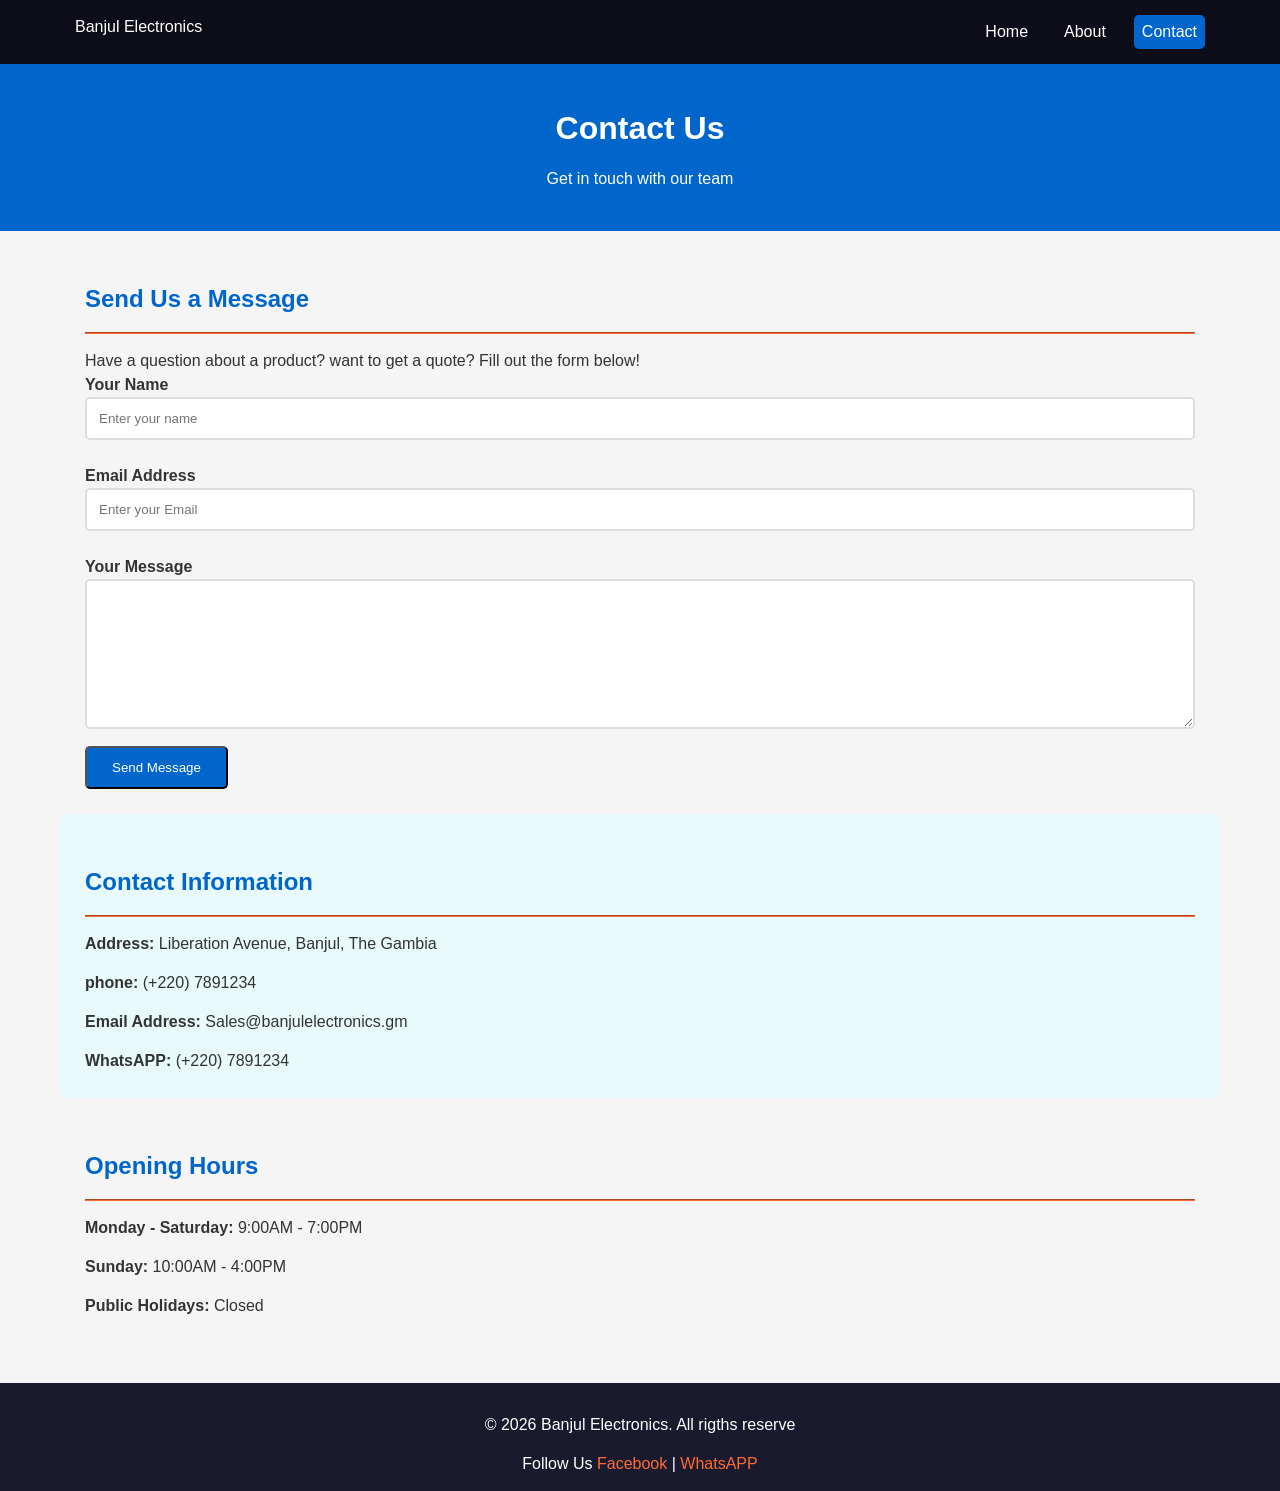
==== contact.html @ 0dc69b70 "Add files via upload initial commit" ====
<!DOCTYPE html>
<html lang="en">
<head>
    <meta charset="UTF-8">
    <meta name="viewport" content="width=device-width, initial-scale=1.0">
    <title>Banjul Electronics Contactpage</title>
    <link rel="stylesheet" href="./contact.css">
</head>
<body>
    <header>
        <div class="wrapper">
        <div class="logo">Banjul Electronics</div>
        <nav>
            <ul>
              <li><a href="./index.html">Home</a></li>
              <li><a href="./about.html">About</a></li>
              <li class="active"><a href="./contact.html">Contact</a></li>  
            </ul>
        </nav>
        </div> 
    </header>

    <div class="hero-section">
        <h1>Contact Us</h1>
        <p>Get in touch with our team</p>
    </div>
    <main>
         <section class="send-us-message">

            <h2>Send Us a Message</h2>
            <hr class="border">
            <p>Have a question about a product? want to get a quote? Fill out the form below!</p>

             <form>
            <label> <strong> Your Name</strong></label><br>
            <input type="text" placeholder="Enter your name" >
             <br>
             <br>

            <label> <strong>Email Address</strong></label><br>
            <input type="text" placeholder="Enter your Email ">
             <br>
             <br>

            <label> <strong>Your Message</strong></label><br>
            <textarea name="message" id="your meessage"></textarea>
            </form>

        <button>Send Message</button>

        </section>

        <section class="contact-Info">
            
                <h2>Contact Information</h2>
                <hr class="border">
                <p><strong>Address: </strong> Liberation Avenue, Banjul, The Gambia</p>
                <p><strong>phone: </strong> (+220) 7891234</p>
                <p><strong>Email Address: </strong> Sales@banjulelectronics.gm</p>
                <p><strong>WhatsAPP: </strong> (+220) 7891234</p>
            
        </section>

         <section class="opening-hours">
            <h2>Opening Hours</h2>
            <hr class="border">
            <p><strong>Monday - Saturday:</strong> 9:00AM - 7:00PM</p>
            <P><strong>Sunday:</strong> 10:00AM - 4:00PM</P>
            <P><strong>Public Holidays: </strong> Closed</P>
        
        </section>

    </main>
    <footer>
        <p>&copy 2026 Banjul Electronics. All rigths reserve</p>
        <p>Follow Us <a href="https://facebook.com/Ni'matullah jallow" target="_blank"> Facebook</a> | <a href="https:.//WhatsAPP.com/Ni'amatullah" target="_blank">WhatsAPP</a></p>
    </footer>
    
</body>
</html>
---- contact.css ----
*{
    margin: 0;
    padding: 0;
    box-sizing: border-box;
}

body {
    font-family:'Segoe UI', Tahoma, Geneva, Verdana, sans-serif;
    font-size: 16px;
    line-height: 1.5;
    /* padding: 0 20px; */
    color: #333333;
    background-color: #f5f5f5;
    /* font-weight: ; */
}

.wrapper{
    display: flex;
    justify-content: space-between;
    margin: 0 60px;
}

nav ul {
    display: flex;
    list-style: none;
    gap: 20px;
}
nav a {
    text-decoration: none;
    color: #ffffff;
}

/* nav a:hover{
    background-color: #0066cc;
} */

header{
    padding: 15px;
    background-color: #0d0d1a;
}

header li {
    padding: 5px 8px;
    border-radius: 5px;
}

.active {
    background-color: #0066cc;
}

.logo{
    color: #ffffff;
}

.hero-section{
    background-color: #0066cc;
    text-align: center;
    color: #ffffff;
    padding: 40px;
}

h2{
    font-size: 24px;
    padding-top: 25px;
    padding-bottom: 15px;
    color: #0066cc;
}

p{
    /* margin-bottom: 15px; */
    padding-top: 15px;
}

.border{
    border-color: #ff6b35;
}

input{
    padding: 12px;
    border: 2px solid #dddddd;
    border-radius: 5px;
    width: 100%;
}

textarea {
    width: 100%;
    height: 150px;
    padding: 12px;
    border: 2px solid #dddddd;
    border-radius: 5px;
}


.send-us-message{
    padding: 25px;
    margin: 0 60px;
}

button{
    background-color: #0066cc;
    color: #ffffff;
    padding: 12px 25px;
    border-radius: 5px;
    justify-content: center;
    margin-top: 10px;
}

.contact-Info{
    padding: 25px;
    margin: 0 60px;
    border-radius: 8px;
    background-color: #e8fafc;
    /* margin-bottom: 40px; */

}

.opening-hours{
    padding: 25px;
    margin: 0 60px;
    margin-bottom: 40px;
}


footer{
    background-color: #1a1a2e;
    text-align: center;
    color: #ffffff;
    line-height: 1.5;
    width: 100%;
    padding:15px ;
}

footer a {
    color: #ff6b35;
    text-decoration: none;
}
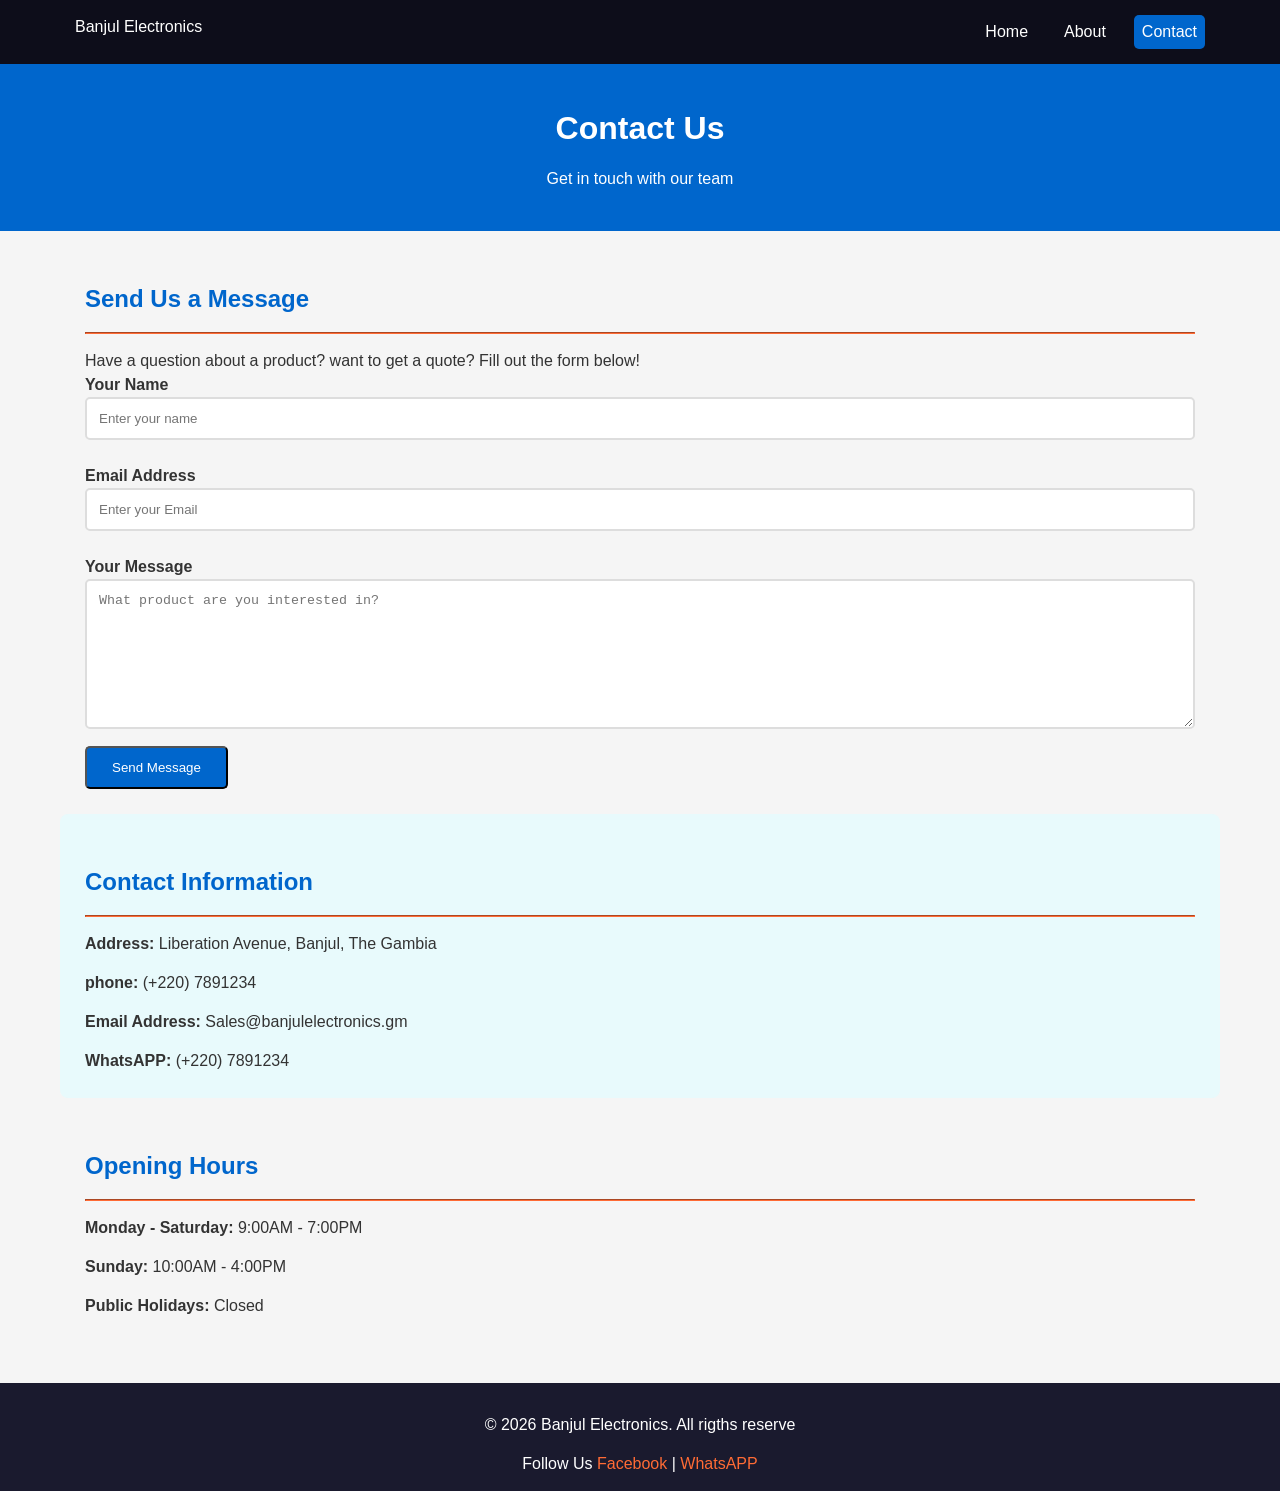
==== commit eb64e018: "Add files via upload added a place holder for the text area" ====
--- a/contact.html
+++ b/contact.html
@@ -43,7 +43,7 @@
              <br>
 
             <label> <strong>Your Message</strong></label><br>
-            <textarea name="message" id="your meessage"></textarea>
+            <textarea name="message" placeholder="What product are you interested in?" id="your meessage "></textarea>
             </form>
 
         <button>Send Message</button>
